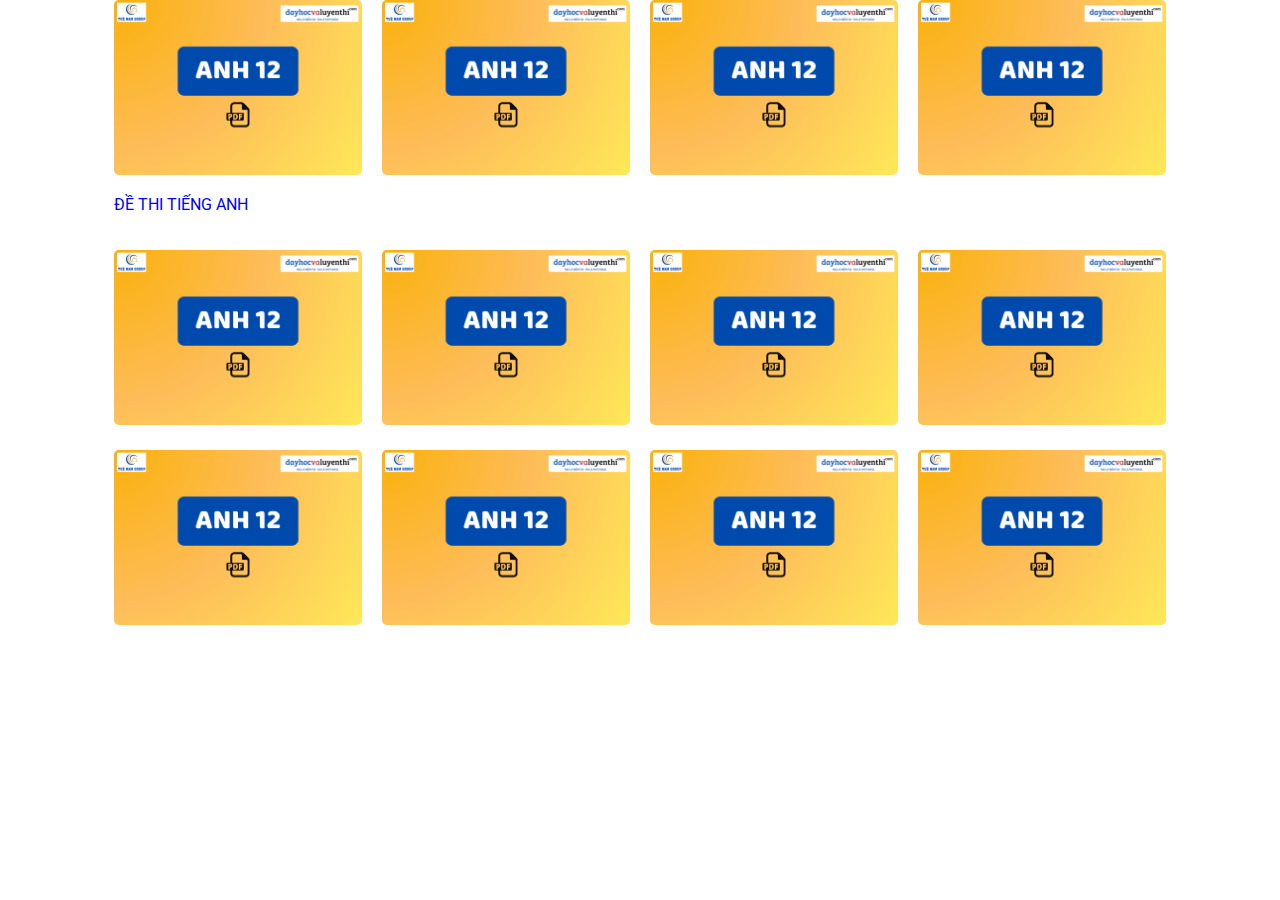
==== tai-lieu.html @ a657208b "mupdate" ====
<!DOCTYPE html>
<html lang="en">
<head>
    <meta charset="UTF-8">
    <meta name="viewport" content="width=device-width, initial-scale=1.0">
    <title>Document</title>
    <link rel="stylesheet" href="assets/css/reset.css">
    <link rel="stylesheet" href="assets/css/base.css">
    <link rel="stylesheet" href="assets/css/style.css">
</head>
<body>
    <a href="https://drive.google.com/file/d/1Sb9Gc4Pd-tYO1y0NOpng1aOOS75IdvAY/view?usp=sharing" target="_blank">
        <div class="tai-lieu">
            <div class="container">
                <div class="inner-wrap">
                    <div class="inner-image">
                        <img src="assets/images/ANH-12.png" alt="">
                    </div>
                    <div class="inner-desc">
                        <p>ĐỀ THI TIẾNG ANH</p>
                    </div>
                </div>
                <div class="inner-wrap">
                    <div class="inner-image">
                        <img src="assets/images/ANH-12.png" alt="">
                    </div>
                </div>
                <div class="inner-wrap">
                    <div class="inner-image">
                        <img src="assets/images/ANH-12.png" alt="">
                    </div>
                </div>
                <div class="inner-wrap">
                    <div class="inner-image">
                        <img src="assets/images/ANH-12.png" alt="">
                    </div>
                </div>
                <div class="inner-wrap">
                    <div class="inner-image">
                        <img src="assets/images/ANH-12.png" alt="">
                    </div>
                </div>
                <div class="inner-wrap">
                    <div class="inner-image">
                        <img src="assets/images/ANH-12.png" alt="">
                    </div>
                </div>
                <div class="inner-wrap">
                    <div class="inner-image">
                        <img src="assets/images/ANH-12.png" alt="">
                    </div>
                </div>
                <div class="inner-wrap">
                    <div class="inner-image">
                        <img src="assets/images/ANH-12.png" alt="">
                    </div>
                </div>
                <div class="inner-wrap">
                    <div class="inner-image">
                        <img src="assets/images/ANH-12.png" alt="">
                    </div>
                </div>
                <div class="inner-wrap">
                    <div class="inner-image">
                        <img src="assets/images/ANH-12.png" alt="">
                    </div>
                </div>
                <div class="inner-wrap">
                    <div class="inner-image">
                        <img src="assets/images/ANH-12.png" alt="">
                    </div>
                </div>
                <div class="inner-wrap">
                    <div class="inner-image">
                        <img src="assets/images/ANH-12.png" alt="">
                    </div>
                </div>
            </div>
        </div>
    </a>
   
</body>
</html>
---- assets/css/base.css ----
@import url('https://fonts.googleapis.com/css2?family=Roboto:ital,wght@0,100;0,300;0,400;0,500;0,700;0,900;1,100;1,300;1,400;1,500;1,700;1,900&display=swap');

:root {
  --color-one: #0049AA;
  --color-two: #FEBD59;
  --color-text:#232323;

  --background-1:#EFEFEF;

  --font: "Roboto", sans-serif;
}

* {
  box-sizing: border-box;
}

body {
  /* margin: 0; */
  font-family: var(--font);
  color: var(--color-text);
}

a {
  text-decoration: none;
}
---- assets/css/style.css ----
/* Header */

html {
    scroll-behavior: smooth;
    overflow-x: hidden;
  }
  
  .container {
    width: 100%;
    max-width: 1440px;
    margin-left: auto;
    margin-right: auto;
  }
  
  .header {
    box-shadow: 0 1px 3px 0 rgba(0, 0, 0, 0.2);
    background: var(--color-one);
    padding: 3px 45px;
    position: sticky;
    top: 0;
    z-index: 1;
  }
  
  .header .inner-wrap {
    display: flex;
    justify-content: space-between;
    align-items: center;
    height: 100px;
  }
  
  .header .inner-logo a {
    display: flex;
    align-items: center;
  }
  
  .header .inner-logo img {
    height: 60px;
    width: auto;
    margin-right: 10px;
  }
  
  .header .inner-logo span {
    font-size: 28px;
    font-weight: 700;
    color: var(--color-two);
    margin-left: 0px;
    letter-spacing: 1px;
  }
  
  .header .inner-logo .edu {
    color: var(--background-1);
    margin-left: 8px;
    letter-spacing: 1px;
  }
  
  .header .inner-menu {
    background-color: var(--color-two);
    align-items: center;
    justify-content: center;
    border-radius: 30px;
    margin-right: 7%;
    padding: 10px 0;
    display: flex;
  }
  
  .header .inner-menu ul {
    list-style: none;
    display: flex;
    margin: 0 ; 
    padding: 0;
    overflow: hidden;
    align-items: center;
  }
  
  .header .inner-menu ul li {
    display: none;
    margin: 0;
  }
  
  .header .inner-menu ul li.show, 
  .header .inner-menu ul li.btn {
    display: inline-block;
  }
  
  .header .inner-menu ul li a {
    display: inline-block;
    padding: 10px;
    color: var(--color-one);
    font-size: 22px;
    font-weight: 700;
    text-transform: uppercase;
    text-decoration: none;
    transition: all 0.3s ease;
  }
  
  .header .inner-menu ul li:hover a {
    color: var(--color-text);
    background-color: var(--background-1);
    border-radius: 30px;
    font-size: 22px;
  }
  
  .header .inner-menu ul li.btn {
    cursor: pointer;
    border-radius: 50%;
    width: 40px;
    height: 40px;
    display: flex;
    align-items: center;
    justify-content: center;
    text-align: center;
    transition: background-color 0.3s ease;
  }
  
  .header .inner-menu ul li.btn:hover {
    background-color: var(--background-1);
  }
  
  .header .inner-menu ul li.btn i {
    font-size: 18px;
    color: var(--color-one);
  }
  
  .header .inner-social ul {
    list-style: none;
    display: flex;
    margin: 0; padding: 0px;
  }
  
  .header .inner-social ul li {
    margin-right: 14px;
  }
  
  .header .inner-social ul li a {
    display: inline-flex;
    align-items: center;
    justify-content: center;
    width: 52px;
    height: 52px;
    background: #fff;
    border-radius: 5px;
    color: var(--color-text);
    font-size: 30px;
    background-color: var(--color-two);
  }
  
  /* End Header */
  
  
  /* Section One */
  
  .section-one {
    width: 100%;
  }
  
  .section-one .inner-wrap {
    display: flex;
    width: 100%;
    background-color: var(--color-two);
  }
  
  .section-one .inner-wrap .box {
    width: 45%;
    justify-content: center;
    align-items: center;
    margin-left: 60px;
    margin-right: 10px;
    padding-top: 150px;
  }	
  
  .section-one .inner-wrap .box .box-left {
    background-color: var(--background-1);
    margin-right: 25.5%;
    margin-left: 17.5%;
    padding: 12px;
    border-top-left-radius: 20px;
    border-bottom-right-radius: 20px;
  }
  
  .section-one .inner-wrap .box .box-left span {
    font-size: 39px;
    font-weight: 500;
    text-transform: lowercase;
    letter-spacing: 1px;
  }
  
  .section-one .inner-wrap .inner-box {
    width: 100%;
  }
  
  .section-one .inner-wrap .inner-box h1 {
    margin-right: 7.5%;
    text-transform: uppercase;
    padding-bottom: 20px;
    font-size: 20px;
    text-align: center;
  }
  
  .section-one .inner-wrap .inner-box p {
    background-color: var(--background-1);
    text-align: center;
    border-radius: 40px;
    padding: 20px;
    font-size: 24px;
    font-weight: 500;
    line-height: 1.6;
    margin-right: 30px;
  }
  
  .section-one .inner-wrap .box-left .slogan-1 {
    color: var(--color-one);
    font-size: 36px;
  }
  
  .section-one .inner-wrap .box-left .slogan-2 {
    color: red;
  }
  
  .section-one .inner-wrap .box-left .slogan-3 {
    color: var(--color-text);
  }
  
  
  .section-one .inner-wrap .box-cover {
    display: flex;
  }
  
  .section-one .inner-wrap .box-cover .box-right {
    display: flex;
    justify-content: center;
    align-items: center;
  }	
  
  .section-one .inner-wrap .box-cover .box-right img {
    border-radius: 40px;
    width: 450px;
    object-fit: cover; 
  }
  
  .section-one .inner-wrap .box-cover .box-right .left {
    height: 580px;
    margin-right: 20px;
  }
  
  .section-one .inner-wrap .box-cover .box-in-down .up {
    margin-bottom: 30px;
  }
  
  .section-one .inner-wrap .box-cover .box-in-down {
    margin-top: 60px;
    margin-bottom: 60px;
  }
  
  .section-one .inner-wrap .box-cover .box-in-down img {
    display: flex;
    width: 400px;
    height: 300px;
    justify-content: center;
    align-items: center;
    border-radius: 40px;
    margin-right: 60px;
  }
  
  /* End Section One */
  
  
  /* Section Two */
  
  .section-two {
    padding-top: 80px;
    padding-bottom: 100px;
    background: var(--background-1);
  }
  
  .section-two .inner-des {
    text-align: center;
    font-size: 36px;
    font-weight: 600;
    margin-bottom: 60px;
    color: #f87305;
  }
  
  .section-two .inner-line {
    display: flex;
    width: 200px;
    height: 3px;
    background: var(--color-one);
    margin: 22px auto;
  }
  
  .section-two .inner-wrap {
    display: flex;
  }
  
  .section-two .inner-wrap .inner-image {
    width: 47%;
    margin-right: 4%;
  }
  
  .section-two .inner-wrap .inner-image img {
    width: 100%;
    height: 650px;
    object-fit: cover;
    border-radius: 20px;
  }
  
  .section-two .inner-wrap .inner-content {
    padding-top: 30px;
    width: 53%;
  }
  
  .section-two .inner-wrap .inner-content .inner-sub-title {
    font-size: 26px;
    color: var(--color-text);
    display: flex;
    justify-content: center;
    align-items: center;
  }
  
  .section-two .inner-wrap .inner-content .inner-sub-title h3 {
    margin: 0;
    margin-bottom: 10px;
  }
  
  .section-two .inner-wrap .inner-content .inner-sub-title i {
    padding-right: 10px;
    color: red;
  }
  
  .section-two .inner-wrap .inner-content .inner-title {
    font-size: 22px;
    padding: 12px 0;
    padding-left: 12px;
    margin-top: 0;
    margin-bottom: 18px;
    background-color: var(--color-two);
    color: var(--color-text);
  }
  
  .section-two .inner-wrap .inner-content .inner-title a {
    color: var(--color-text);
  }
  
  .section-two .inner-wrap .inner-content .inner-title a:hover {
    color: var(--color-one);
  }
  
  .section-two .inner-wrap .inner-content .map {
    border: 3.5px solid var(--color-one);
  }
  
  .section-two .inner-wrap .inner-content .map iframe {
    width: 100%;
  }
  
  /* End Section Two */
  
  
  /* Section Three */
  
  .section-three {
    padding-bottom: 100px;
    background: var(--background-1);
  }
  
  .section-three .inner-des {
    text-align: center;
    font-size: 36px;
    font-weight: 600;
    margin-bottom: 60px;
    color: #f87305;
  }
  
  .section-three .inner-line {
    display: flex;
    width: 200px;
    height: 3px;
    background: var(--color-one);
    margin: 22px auto;
  }
  
  .section-three .inner-wrap {
    display: flex;
  }
  
  .section-three .inner-wrap .inner-image {
    width: 47%;
    margin-left: 4%;
  }
  
  .section-three .inner-wrap .inner-image video {
    width: 100%;
    height: 650px;
    object-fit: cover;
    border-radius: 20px;
  }
  
  .section-three .inner-wrap .inner-content {
    padding-top: 30px;
    width: 53%;
    text-align: center;
  }
  
  .section-three .inner-wrap .inner-content .inner-sub-title {
    font-size: 26px;
    color: var(--color-text);
    display: flex;
    justify-content: center;
    align-items: center;
  }
  
  .section-three .inner-wrap .inner-content .inner-sub-title h3 {
    margin: 0;
    margin-bottom: 10px;
  }
  
  .section-three .inner-wrap .inner-content .inner-sub-title i {
    padding-right: 10px;
    color: red;
  }
  
  .section-three .inner-wrap .inner-content .inner-title {
    font-size: 22px;
    padding: 12px 0;
    margin-top: 0;
    margin-bottom: 18px;
    background-color: var(--color-two);
    color: var(--color-text);
  }
  
  .section-three .inner-wrap .inner-content .inner-title a {
    color: var(--color-text);
  }
  
  .section-three .inner-wrap .inner-content .inner-title a:hover {
    color: var(--color-one);
  }
  
  .section-three .inner-wrap .inner-content .map {
    border: 3.5px solid var(--color-one);
  }
  
  .section-three .inner-wrap .inner-content .map iframe {
    width: 100%;
  }
  
  /* End Section Three */
  
  
  /* Section Four */
  
  .section-four {
    width: 100%;
    background-color: white;
  }
  
  .section-four h2 {
    text-align: center;
    font-size: 32px;
    letter-spacing: 1px;
    background-color: var(--color-two);
    color: black;
    margin: 0;
    padding: 6px 0;
  }
  
  .section-four .container {
    display: flex;
    justify-content: space-around; 
    flex-wrap: wrap;
  }
  
  .section-four .container .inner-wrap {
    width: 23%;
    margin: 150px 10px; 
    padding: 20px;
    text-align: center;
    border: 3px solid black;
    border-radius: 20px;
    background: white;
  }
  
  
  .section-four .container .inner-wrap .inner-image {
    flex-wrap: wrap;
    width: 100%;
    height: 60%;
  }
  
  .section-four .container .inner-wrap img {
    transition: all 0.6s;
    width: 90%;
    height: auto;
  }
  
  .section-four .container .inner-wrap img:hover {
    transform: scale(1.1);
  }
  
  .section-four .container .inner-wrap .inner-title {
    text-transform: uppercase;
    letter-spacing: 1px;
    margin-top: 10px;
  }
  
  .section-four .container .inner-wrap .inner-title p {
    font-size: 23px;
    font-weight: 600;
    padding-top: 0px;
    margin: 0;
    margin-top: 23px;
  }
  
  .section-four .container .inner-wrap .inner-desc {
    margin-top: 5px;
    text-transform: uppercase;
  }
  
  .section-four .container .inner-wrap .inner-desc p {
    text-transform: uppercase;
    color: black;
    font-size: 17px;
    font-weight: 600;
    border-radius: 20px;
    margin: 0;
    padding: 0px 26px;
  }
  
  .section-four .container .inner-wrap .inner-desc-2 {
    margin-top: 20px;
  }
  
  .section-four .container .inner-wrap .inner-desc-2 a {
    background: var(--color-two);
    transition: all 0.45s;
    letter-spacing: 0.6px;
    text-transform: uppercase;
    color: black;
    font-size: 16px;
    font-weight: 600;
    border-radius: 20px;
    padding: 9px 18px;
  }
  
  .section-four .container .inner-wrap .inner-desc-2 a:hover {
    background-color: var(--color-one);
    color: var(--color-two);
  }

  .section-four .container .inner-wrap .show-description {
    margin-top: 8px;
    margin-bottom: 0;
  }
  
  /* End Section Four */
  
  
  /* Section Five */
  
  .section-five {
    width: 100%;
    background-color: #1d59a7;
  }
  
  .section-five h2 {
    text-align: center;
    font-size: 32px;
    letter-spacing: 1px;
    background-color: var(--color-two);
    color: black;
    margin: 0;
    padding: 6px 0;
  }
  
  .section-five .container {
    display: flex;
    justify-content: space-around;
    flex-wrap: wrap;
  }
  
  .section-five .container .inner-wrap {
    width: 26%; 
    padding: 30px;
    text-align: center;
    border: 5px solid var(--color-two);
    border-radius: 20px;
    background: white;
    margin: 150px 0;
  }
  
  .section-five .container .inner-wrap .inner-image {
    margin-left: auto;
    margin-right: auto;
    width: 90%;
    height: 70%;
  }
  
  .section-five .container .inner-wrap img {
    transition: all 0.6s;
    width: 100%;
    height: auto;
  }
  
  .section-five .container .inner-wrap img:hover {
    transform: scale(1.1);
  }
  
  .section-five .container .inner-wrap .inner-title {
    text-transform: uppercase;
    letter-spacing: 1px;
  }
  
  .section-five .container .inner-wrap .inner-title p {
    font-size: 20px;
    font-weight: 600;
    padding-top: 20px;
  }
  
  .section-five .container .inner-wrap .inner-desc {
    margin-top: 30px;
  }
  
  .section-five .container .inner-wrap .inner-desc a {
    background: var(--color-two);
    transition: all 0.45s;
    letter-spacing: 0.6px;
    text-transform: uppercase;
    color: black;
    font-size: 17px;
    font-weight: 600;
    border-radius: 20px;
    padding: 10px 26px;
  }
  
  .section-five .container .inner-wrap .inner-desc a:hover {
    background-color: var(--color-one);
    color: var(--color-two);
  }
  
  /* End Section Five */
  
  
  /* Section Six */
  
  .section-six {
    width: 100%;
    background-color: white;
  }
  
  .section-six h2 {
    text-align: center;
    font-size: 32px;
    letter-spacing: 1px;
    background-color: var(--color-two);
    color: black;
    margin: 0;
    padding: 6px 0;
  }
  
  .section-six .container {
    display: flex;
    justify-content: space-around;
    flex-wrap: wrap;
  }
  
  .section-six .container .inner-wrap {
    width: 23%; 
    margin: 150px 10px; 
    padding: 30px;
    text-align: center;
    border: 3px solid black;
    border-radius: 20px;
    background: white;
    position: relative;
  }
  
  .section-six .container .inner-wrap .inner-image {
    width: 100%;
    height: 50%;
  }
  
  .section-six .container .inner-wrap img {
    transition: all 0.6s;
    width: 100%;
    height: auto;
  }
  
  .section-six .container .inner-wrap img:hover {
    transform: scale(1.1);
  }
  
  .section-six .container .inner-wrap .inner-title {
    text-transform: uppercase;
    padding-top: 20px;
    margin: 0;
    letter-spacing: 1px;
  }
  
  .section-six .container .inner-wrap .inner-title p {
    font-size: 22px;
    font-weight: 600;
    letter-spacing: 1px;
    margin: 0;
    margin-top: 30px;
    margin-bottom: 0px;
  }
  
  
  .section-six .container .inner-wrap .inner-desc a {
    background: var(--color-two);
    transition: all ease 0.6s;
    letter-spacing: 0.6px;
    text-transform: uppercase;
    color: black;
    font-size: 17px;
    font-weight: 600;
    border-radius: 20px;
    padding: 10px 26px;
  }
  
  .section-six .container .inner-wrap .inner-desc a:hover {
    background-color: var(--color-one);
    color: var(--color-two);
  }
  
  .salary {
    display: flex;
    align-items: center;
    justify-content: center;
  }
  
  .salary i {
    padding-right: 6px;
    color: rgb(224, 1, 45);
    font-weight: 800;
  }
  
  .salary i, .salary p {
    padding-bottom: 10px;
    font-size: 19px;
    font-weight: 500;
  }
  
  #overlay {
    position: fixed;
    top: 0;
    left: 0;
    width: 100%;
    height: 100%;
    background-color: rgba(0, 0, 0, 0.8); 
    display: flex;
    justify-content: center;
    align-items: center;
    z-index: 1000;
  }
  
  #job-description {
    background-color: #fff;
    padding: 40px;
    border-radius: 10px;
    max-width: 700px;
    width: 100%;
    box-shadow: 0 0 10px rgba(0, 0, 0, 0.3);
    position: relative; 
  }
  
  #job-description h2 {
    padding: 6px;
    font-size: 20px;
    margin: 14px 0;
  }
  
  #job-description p {
    margin: 4px 0;
    font-size: 18px;
    line-height: 1.6;
  }
  
  #job-description button {
    background-color: var(--color-one); 
    color: var(--color-two);
    border: none;
    padding: 10px 20px;
    border-radius: 5px;
    cursor: pointer;
    position: absolute;
    top: 0px;
    right: 0px;
    font-size: 16px;
    font-weight: 500;
  }
  
  #job-description button:hover {
    background-color: darkorange; 
    color: black;
  }
  
  .show-description {
    background-color: var(--color-one);
    color: var(--color-two);
    outline: 0;
    border: 0;
    padding: 8px;
    margin-bottom: 20px;
    border-radius: 8px;
    font-weight: 500;
    cursor: pointer;
  }
  
  .show-description:hover {
    background: var(--color-two);
    color: var(--color-one);
    font-weight: 600;
    transition: all ease 0.6s;
  }
  
  /* End Section Six */
  
  
  /* Contact */
  
  .contact {
    background-color: var(--color-two);
  }
  
  .contact .container {
    display: flex;
    justify-content: center; 
    align-items: center;
    width: 100%;
    padding-bottom: 100px ;
  }
  
  .contact h2 {
    font-size: 38px;
    text-align: center;
    margin: 0;
    padding-top: 80px;
    padding-bottom: 40px;
    letter-spacing: 1px;
  }
  .contact form {
    width: 800px;
    text-align: center;
  }
  
  form .input-box {
    display: flex;
    justify-content: space-between;
  }
  
  .input-box .input-field {
    width: 49%;
  }
  
  .field .item {
    width: 100%;
    padding: 18px;
    background: var(--background-1);
    outline: none;
    border: 0;
    border-radius: 6px;
    font-size: 16px;
    margin: 9px 0;
  }
  
  .field .error-txt {
    font-size: 14.5px;
    color: #d93025;
    margin-top: -5px;
    margin-bottom: 5px;
    margin-right: 46%;
    display: none;
  }
  
  form .textarea-field .item {
    resize: none;
  }
  
  form .textarea-field .error-txt {
    margin-right: 73%;
    margin-top: -8px;
  }
  
  .button a {
    display: inline-block;
    margin-top: 10px;
    font-size: 22px;
    font-weight: 500;
    padding: 9px 20px;
    background: var(--color-one);
    color: var(--color-two);
    border: 0;
    border-radius: 6px;
    outline: 0;
    letter-spacing: 1px;
    cursor: pointer;
  }
  
  form a:hover {
    font-size: 23px;
    transition: 0.2s ease;
  }

  /* End Contact */
  
  
  /* About us */
  
  .about-us {
    background-color: white;
    height: 400px;
  }
  
  .about-us h2 {
    background-color: var(--color-one);
    color: var(--color-two);
    font-size: 32px;
    padding: 6px 0;
    text-align: center;
    letter-spacing: 1px;
  }
  
  /* End About us */
  
  .footer {
    font-size: 14px;
    padding: 10px;
    text-align: center;
    background-color: var(--color-one);
    color: var(--color-two);
  }

  /* Responsive */
  
  @media (max-width: 1694px) {
    .section-one .inner-wrap .box .box-left span {
      font-size: 33px;
    }
  
    .section-one .inner-wrap .box .box-left {
      margin-right: 29.5%;
      margin-left: 20.5%;
    }
  
    .section-one .inner-wrap .inner-box h1 {
      font-size: 25px;
      margin-left: 12.5%;
    }
  
    .section-one .inner-wrap .inner-box p {
      font-size: 22px;
  
    }
  }
  
  @media (max-width: 1680px) {
    .section-one .inner-wrap .box .box-left span {
      font-size: 33px;
    }
  
    .section-one .inner-wrap .box .box-left {
      margin-right: 29.5%;
      margin-left: 19.5%;
    }
  
    .section-one .inner-wrap .inner-box h1 {
      font-size: 26px;
      margin-left: 9.8%;
    }
  }
  
  @media (max-width: 1667px) {
    .section-one .inner-wrap .box .box-left span {
      font-size: 33px;
    }
  
    .section-one .inner-wrap .box .box-left {
      margin-right: 27.5%;
      margin-left: 19.5%;
    }
  }
  
  @media (max-width: 1665.33px) {
    .section-one .inner-wrap .box .box-left span {
      font-size: 33px;
    }
  
    .section-one .inner-wrap .box .box-left {
      margin-right: 28.5%;
      margin-left: 19.5%;
    }
  }
  
  @media (max-width: 1660px) {
    .section-one .inner-wrap .box .box-left span {
      font-size: 33px;
    }
  
    .section-one .inner-wrap .box .box-left {
      margin-right: 27.5%;
      margin-left: 19.5%;
    }
  
    .section-one .inner-wrap .inner-box h1 {
      font-size: 26px;
      margin-left: 10.2%;
    }
  }
  
  @media (max-width: 1644px) {
    .section-one .inner-wrap .box .box-left span {
      font-size: 33px;
    }
  
    .section-one .inner-wrap .box .box-left {
      margin-right: 32%;
      margin-left: 19.5%;
    }
  
    .section-one .inner-wrap .inner-box h1 {
      font-size: 26px;
      margin-left: 10.2%;
    }
  
    .section-one .inner-wrap .box-cover .box-right img {
      border-radius: 40px;
      width: 380px;
      object-fit: cover; 
    }
  
    .section-one .inner-wrap .box-cover .box-right .left {
      height: 520px;
      margin-right: 20px;
    }
  
    .section-one .inner-wrap .box-cover .box-in-down .up {
      margin-bottom: 30px;
    }
    
    .section-one .inner-wrap .box-cover .box-in-down {
      margin-top: 40px;
      margin-bottom: 40px;
    }
  }
  
  @media (max-width: 1630px) {
    .section-one .inner-wrap .box .box-left span {
      font-size: 33px;
    }
  
    .section-one .inner-wrap .box .box-left {
      margin-right: 30.5%;
      margin-left: 19.5%;
    }
  
    .section-one .inner-wrap .inner-box h1 {
      font-size: 26px;
      margin-left: 10.2%;
    }
  
    .section-one .inner-wrap .box-cover .box-right img {
      border-radius: 40px;
      width: 380px;
      object-fit: cover; 
    }
  
    .section-one .inner-wrap .box-cover .box-right .left {
      height: 520px;
      margin-right: 20px;
    }
  
    .section-one .inner-wrap .box-cover .box-in-down .up {
      margin-bottom: 30px;
    }
    
    .section-one .inner-wrap .box-cover .box-in-down {
      margin-top: 40px;
      margin-bottom: 40px;
    }
  }
  
  @media (max-width: 1618px) {
    .section-one .inner-wrap .box .box-left span {
      font-size: 33px;
    }
  
    .section-one .inner-wrap .box .box-left {
      margin-right: 29.5%;
      margin-left: 19.5%;
    }
  
    .section-one .inner-wrap .box-cover .box-right img {
      border-radius: 40px;
      width: 380px;
      object-fit: cover; 
    }
  
    .section-one .inner-wrap .box-cover .box-right .left {
      height: 520px;
      margin-right: 20px;
    }
  
    .section-one .inner-wrap .box-cover .box-in-down .up {
      margin-bottom: 30px;
    }
    
    .section-one .inner-wrap .box-cover .box-in-down {
      margin-top: 40px;
      margin-bottom: 40px;
    }
  }
  
  @media (max-width: 1599.33px) {
    .section-one .inner-wrap .box .box-left span {
      font-size: 33px;
    }
  
    .section-one .inner-wrap .box .box-left {
      margin-right: 28.5%;
      margin-left: 19.5%;
    }
  
    .section-one .inner-wrap .box-cover .box-right img {
      border-radius: 40px;
      width: 380px;
      object-fit: cover; 
    }
  
    .section-one .inner-wrap .box-cover .box-right .left {
      height: 520px;
      margin-right: 20px;
    }
  
    .section-one .inner-wrap .box-cover .box-in-down .up {
      margin-bottom: 30px;
    }
    
    .section-one .inner-wrap .box-cover .box-in-down {
      margin-top: 40px;
      margin-bottom: 40px;
    }
  }
  
  @media (max-width: 1588px) {
    .section-one .inner-wrap .box .box-left span {
      font-size: 33px;
    }
  
    .section-one .inner-wrap .box .box-left {
      margin-right: 27.5%;
      margin-left: 19.5%;
    }
  
    .section-one .inner-wrap .box-cover .box-right img {
      border-radius: 40px;
      width: 380px;
      object-fit: cover; 
    }
  
    .section-one .inner-wrap .box-cover .box-right .left {
      height: 520px;
      margin-right: 20px;
    }
  
    .section-one .inner-wrap .box-cover .box-in-down .up {
      margin-bottom: 30px;
    }
    
    .section-one .inner-wrap .box-cover .box-in-down {
      margin-top: 40px;
      margin-bottom: 40px;
    }
  }
  
  @media (max-width: 1580px) {
    .section-one .inner-wrap .inner-box p {
      font-size: 22px;
    }
  }
  
  @media (max-width: 1569.33px) {
    .section-one .inner-wrap .box .box-left span {
      font-size: 33px;
    }
  
    .section-one .inner-wrap .box .box-left {
      margin-right: 26.5%;
      margin-left: 19.5%;
    }
  
    .section-one .inner-wrap .box-cover .box-right img {
      border-radius: 40px;
      width: 380px;
      object-fit: cover; 
    }
  
    .section-one .inner-wrap .box-cover .box-right .left {
      height: 520px;
      margin-right: 20px;
    }
  
    .section-one .inner-wrap .box-cover .box-in-down .up {
      margin-bottom: 30px;
    }
    
    .section-one .inner-wrap .box-cover .box-in-down {
      margin-top: 40px;
      margin-bottom: 40px;
    }
  }
  
  @media (max-width: 1568px) {
    .section-one .inner-wrap .box .box-left span {
      font-size: 33px;
    }
  
    .section-one .inner-wrap .box .box-left {
      margin-right: 26%;
      margin-left: 19.5%;
    }
  
    .section-one .inner-wrap .box-cover .box-right img {
      border-radius: 40px;
      width: 380px;
      object-fit: cover; 
    }
  
    .section-one .inner-wrap .box-cover .box-right .left {
      height: 520px;
      margin-right: 20px;
    }
  
    .section-one .inner-wrap .box-cover .box-in-down .up {
      margin-bottom: 30px;
    }
    
    .section-one .inner-wrap .box-cover .box-in-down {
      margin-top: 40px;
      margin-bottom: 40px;
    }
  }
  
  @media (max-width: 1555.33px) {
    .section-one .inner-wrap .box .box-left {
      margin-right: 26%;
      margin-left: 19.5%;
    }
  
    .section-one .inner-wrap .box-cover .box-right .left {
      height: 520px;
      margin-right: 20px;
    }
  
    .section-one .inner-wrap .box-cover .box-in-down .up {
      margin-bottom: 20px;
    }
  
    .section-one .inner-wrap .box-cover .box-in-down img {
      width: 380px;
      height: 280px;
    }
  }
  
  @media (max-width: 1540px) {
    .section-one .inner-wrap .box .box-left {
      margin-right: 26%;
      margin-left: 19.5%;
    }
  
    .section-one .inner-wrap .box-cover .box-right .left {
      height: 480px;
      margin-right: 20px;
    }
  
    .section-one .inner-wrap .box-cover .box-in-down .up {
      margin-bottom: 20px;
    }
  
    .section-one .inner-wrap .box-cover .box-in-down img {
      width: 360px;
      height: 260px;
    }
  }
  
  @media (max-width: 1501.33px) {
    .section-one .inner-wrap .box .box-left {
      margin-right: 26%;
      margin-left: 19.5%;
    }
  
    .section-one .inner-wrap .box-cover .box-right .left {
      height: 460px;
      width: 370px;
      margin-right: 20px;
    }
  
    .section-one .inner-wrap .box-cover .box-in-down .up {
      margin-bottom: 20px;
    }
  
    .section-one .inner-wrap .box-cover .box-in-down img {
      width: 350px;
      height: 250px;
    }
  }
  
  @media (max-width: 1506px) {
    .section-one .inner-wrap .box .box-left {
      margin-right: 24%;
      margin-left: 19.5%;
    }
  }
  
  @media (max-width: 1501.33px) {
    .section-one .inner-wrap .box .box-left {
      margin-right: 25%;
      margin-left: 19.5%;
    }
  }
  
  @media (max-width: 1508px) {
    .section-one .inner-wrap .box .box-left {
      margin-right: 24.5%;
      margin-left: 19.5%;
    }
  }
  
  @media (max-width: 1500px) {
    .container {
      width: 100%;
      max-width: 1340px;
      margin-left: auto;
      margin-right: auto;
    }
  
    .header .inner-menu {
      margin-left: 60px;
    }
  
    .section-one .inner-wrap .box .box-left span {
      font-size: 34px;
    }
  
    .section-one .inner-wrap .box .box-left {
      margin-right: 26.5%;
      margin-left: 18.5%;
      padding: 12px;
    }
  
    .section-one .inner-wrap .inner-box h1 {
      font-size: 22px;
      margin-left: 13.6%;
    }
  
    .section-one .inner-wrap .inner-box p {
      padding: 20px;
      margin-right: 36px;
      font-size: 21px;
    }
  
    .section-one .inner-wrap .box-cover .box-right img {
      border-radius: 40px;
      width: 360px;
      object-fit: cover; 
    }
  
    .section-one .inner-wrap .box-cover .box-right .left {
      height: 470px;
      margin-right: 20px;
    }
  
    .section-one .inner-wrap .box-cover .box-in-down .up {
      margin-bottom: 30px;
    }
    
    .section-one .inner-wrap .box-cover .box-in-down {
      margin-top: 40px;
      margin-bottom: 40px;
    }
  
    .section-one .inner-wrap .box-cover .box-in-down img {
      width: 340px;
      height: 240px;
    }
  
    .section-two .inner-wrap {
      margin: 0 20px;
    }
  
    .section-two .inner-wrap .inner-content .inner-title {
      font-size: 20px;
    }
  
    .section-three .inner-wrap {
      margin: 0 20px;
    }
  
    .section-three .inner-wrap .inner-content .inner-title {
      font-size: 20px;
    }
  
  }
  
  @media (max-width: 1484px) {
    .section-one .inner-wrap .box .box-left {
      margin-right: 23.5%;
      margin-left: 19.5%;
    }
  
    .section-one .inner-wrap .box-cover .box-right .left {
      height: 450px;
      margin-right: 20px;
    }
  
    .section-one .inner-wrap .box-cover .box-in-down .up {
      margin-bottom: 20px;
    }
    
    .section-one .inner-wrap .box-cover .box-in-down {
      margin-top: 40px;
      margin-bottom: 40px;
    }
  
    .section-one .inner-wrap .box-cover .box-in-down img {
      width: 340px;
      height: 240px;
    }
  }
  
  @media (max-width: 1470px) {
    .section-one .inner-wrap .box .box-left {
      margin-right: 22%;
      margin-left: 19.5%;
    }
  
    .section-one .inner-wrap .inner-box h1 {
      margin-left: 14.8%;
    }
  }
  
  @media (max-width: 1458px) {
    .section-one .inner-wrap .box .box-left {
      margin-right: 22%;
      margin-left: 18.5%;
    }
  
    .section-one .inner-wrap .inner-box h1 {
      margin-left: 13.8%;
    }
  }
  
  @media (max-width: 1443.33px) {
    .section-one .inner-wrap .box .box-left {
      margin-right: 24%;
      margin-left: 16.2%;
    }
  
    .section-one .inner-wrap .inner-box h1 {
      margin-left: 12.1%;
    }
    
    .section-one .inner-wrap .box-cover .box-right .left {
      height: 460px;
      width: 340px;
      margin-right: 20px;
    }
    
    .section-one .inner-wrap .box-cover .box-in-down .up {
      margin-bottom: 20px;
    }
    
    .section-one .inner-wrap .box-cover .box-in-down img {
      display: flex;
      width: 350px;
      height: 250px;
    }
  }
  
  @media (max-width: 1440px) {
    .section-one .inner-wrap .box .box-left {
      margin-right: 22%;
      margin-left: 17.1%;
    }
  
    .section-one .inner-wrap .inner-box h1 {
      margin-left: 12.1%;
    }
  }
  
  @media (max-width: 1430.98px) {
    .container {
      width: 100%;
      max-width: 1240px;
      margin-left: auto;
      margin-right: auto;
    }
  
    .header {
      padding: 3px 30px;
    }
  
    .header .inner-logo img {
      height: 55px;
      width: auto;
      margin-right: 10px;
    }
  
    .header .inner-logo span {
      font-size: 26px;
    }
  
    .header .inner-menu {
      margin-left: 80px;
    }
  
    .header .inner-menu ul li a {
      padding: 5px 10px;
      font-size: 20px;
    }
  
    .section-one .inner-wrap .box .box-left span {
      font-size: 34px;
    }
  
    .section-five .container .inner-wrap {
      width: 26%;
      margin-top: 130px;
      margin-bottom: 130px;
      padding: 30px;
      text-align: center;
      border: 1px solid black;
      border-radius: 20px;
      background: white;
    }
  }
  
  @media (max-width: 1430px) {
    .section-five .container .inner-wrap .inner-title p {
      font-size: 20px;
      padding-top: 5px;
    }
  
    .section-six .container .inner-wrap .inner-title p {
      font-size: 21px;
      margin-top: 20px;
      margin-bottom: 0;
    }
  
    .section-six .container .inner-wrap .inner-desc a {
      font-size: 16px;
      padding: 10px 20px;
    }
  
    .salary i, .salary p {
      margin: 13px 0;
      font-size: 17px;
    }
  }
  
  @media (max-width: 1426px) {
    .section-one .inner-wrap .box .box-left {
      margin-right: 22%;
      margin-left: 15.1%;
    }
  
    .section-one .inner-wrap .inner-box h1 {
      margin-left: 10.1%;
      font-size: 22px;
    }
  
    .section-one .inner-wrap .inner-box p {
      font-size: 20px;
    }
  }
  
  @media (max-width: 1427.33px) {
    .section-one .inner-wrap .box .box-left {
      margin-right: 22%;
      margin-left: 15.1%;
    }
  
    .section-one .inner-wrap .inner-box h1 {
      margin-left: 10.1%;
      font-size: 22px;
    }
  
    .section-one .inner-wrap .inner-box p {
      font-size: 20px;
    }
  }
  
  
  @media (max-width: 1414px) {
    .section-one .inner-wrap .box .box-left span {
      font-size: 33px;
    }
  
    .section-one .inner-wrap .box .box-left {
      margin-right: 25.5%;
      margin-left: 18.5%;
    }
  
    .section-one .inner-wrap .box-cover .box-right img {
      width: 320px;
    }
  
    .section-one .inner-wrap .box-cover .box-right .left {
      height: 470px;
    }
  
    .section-one .inner-wrap .box-cover .box-in-down img {
      width: 320px;
      height: 250px;
    }
  
    .section-one .inner-wrap .box-cover .box-in-down .up {
      margin-bottom: 20px;
    }
  
    .section-one .inner-wrap .inner-box h1 {
      margin-left: 13.5%;
      text-transform: uppercase;
      padding-bottom: 20px;
    }
  }
  
  @media (max-width: 1410px) {
    .section-one .inner-wrap .box .box-left {
      margin-right: 25%;
      margin-left: 17.1%;
    }
  
    .section-one .inner-wrap .inner-box h1 {
      margin-left: 11.5%;
    }
  
    .section-one .inner-wrap .box-cover .box-right .left {
      height: 450px;
    }
  }
  
  @media (max-width: 1399.33px) {
    .section-one .inner-wrap .box .box-left {
      margin-right: 24%;
      margin-left: 17.1%;
    }
  
    .section-one .inner-wrap .inner-box h1 {
      margin-left: 11.5%;
    }
  
    .section-one .inner-wrap .box-cover .box-right .left {
      height: 450px;
    }
  }
  
  @media (max-width: 1380px) {
    .section-one .inner-wrap .box .box-left {
      margin-right: 23%;
      margin-left: 16.1%;
    }
  
    .section-one .inner-wrap .inner-box h1 {
      margin-left: 10.5%;
    }
  }
  
  @media (max-width: 1358px) {
    .section-one .inner-wrap .box .box-left {
      margin-right: 20.5%;
      margin-left: 16.1%;
    }
  
    .section-one .inner-wrap .inner-box h1 {
      margin-left: 10.5%;
    }
  
    .section-two .inner-wrap .inner-image {
      width: 47%;
      margin-right: 4%;
    }
    
    .section-two .inner-wrap .inner-image img {
      width: 100%;
      height: 600px;
      object-fit: cover;
      border-radius: 20px;
    }
  
    .section-two .inner-wrap .inner-content .inner-title a {
      font-size: 18px;
    }
  
    .section-two .inner-wrap .inner-content .map {
      border: 3.5px solid var(--color-one);
      height: 400px;
    }
  
    .section-two .inner-wrap .inner-content .map iframe {
      width: 100%;
      height: 100%;
    }
  
    .section-three .inner-wrap .inner-image {
      width: 47%;
      margin-right: 4%;
    }
    
    .section-three .inner-wrap .inner-image img {
      width: 100%;
      height: 600px;
      object-fit: cover;
      border-radius: 20px;
    }
  
    .section-three .inner-wrap .inner-content .inner-title a {
      font-size: 18px;
    }
  
    .section-three .inner-wrap .inner-content .map {
      border: 3.5px solid var(--color-one);
      height: 400px;
    }
  
    .section-three .inner-wrap .inner-content .map iframe {
      width: 100%;
      height: 100%;
    }
  }
  
  @media (max-width: 1342px) {
    .header .inner-logo span {
      font-size: 26px;
    }
  
    .header .inner-logo img {
      height: 50px;
    }
  
    .header .inner-menu ul li a {
      font-size: 19px;
    }
  
    .header .inner-menu ul li:hover a {
      font-size: 20px;
    }
  
    .section-one .inner-wrap .box .box-left {
      margin-right: 20.5%;
      margin-left: 14%;
    }
  
    .section-one .inner-wrap .inner-box h1 {
      margin-left: 7%;
    }
  
    .section-six .container .inner-wrap .inner-image {
      height: 58%;
    }
  }
  
  
  @media (max-width: 1340px) {
    .section-one .inner-wrap .inner-box h1 {
      margin-left: 10.5%;
    }
  
    .header .inner-logo img {
      height: 52px;
      width: auto;
      margin-right: 10px;
    }
  
    .header .inner-menu ul li a {
      padding: 5px 10px;
      font-size: 19px;
    }
  
    .section-one .inner-wrap .box .box-left {
      margin-right: 21.5%;
      margin-left: 13.5%;
      padding: 12px;
    }
  
    .section-one .inner-wrap .box .box-left span {
      font-size: 31px;
    }
  
    .section-one .inner-wrap .inner-box h1 {
      font-size: 20px;
      margin-left: 9.1%;
    }
  
    .section-one .inner-wrap .box-cover .box-right img {
      border-radius: 40px;
      width: 360px;
      object-fit: cover; 
    }
  
    .section-one .inner-wrap .box-cover .box-right .left {
      height: 490px;
      margin-right: 20px;
    }
  
    .section-one .inner-wrap .box-cover .box-in-down .up {
      margin-bottom: 30px;
    }
    
    .section-one .inner-wrap .box-cover .box-in-down {
      margin-top: 40px;
      margin-bottom: 40px;
    }
  
    .section-one .inner-wrap .box-cover .box-in-down img {
      width: 340px;
      height: 240px;
    }
  }
  
  @media (max-width: 1316px) {
    .section-one .inner-wrap .box .box-left {
      margin-right: 22%;
      margin-left: 16.5%;
    }
  
    .section-one .inner-wrap .inner-box h1 {
      margin-left: 11.5%;
    }
  
    .section-one .inner-wrap .box-cover .box-right img {
      border-radius: 40px;
      width: 360px;
      object-fit: cover; 
    }
  
    .section-one .inner-wrap .box-cover .box-right .left {
      height: 420px;
      width: 300px;
      margin-right: 20px;
    }
  
    .section-one .inner-wrap .box-cover .box-in-down .up {
      margin-bottom: 20px;
    }
    
    .section-one .inner-wrap .box-cover .box-in-down img {
      width: 330px;
      height: 230px;
    }
  
    .section-one .inner-wrap .inner-box p {
      font-size: 19px;
      padding: 16px;
      border-radius: 30px;
    }
  }
  
  @media (max-width: 1314px) {
    .header .inner-logo span {
      font-size: 23px;
    }
  }
  
  @media (max-width: 1293px) {
    .header .inner-logo img {
      height: 50px;
    }
  
    .header .inner-menu {
      padding: 8px 0;
    }
  
    .header .inner-menu ul li a {
      padding: 3px 10px;
      font-size: 19px;
    }
  
    .header .inner-menu ul li:hover a {
      font-size: 20px;
    }
  }
  
  @media (max-width: 1300px) {
    .section-one .inner-wrap .box .box-left {
      margin-right: 23%;
      margin-left: 16.5%;
    }
  
    .section-one .inner-wrap .inner-box h1 {
      margin-left: 12.6%;
    }
  
    .section-one .inner-wrap .box-cover .box-right img {
      border-radius: 40px;
      width: 360px;
      object-fit: cover; 
    }
  
    .section-one .inner-wrap .box-cover .box-right .left {
      height: 400px;
      width: 300px;
      margin-right: 20px;
    }
  
    .section-one .inner-wrap .box-cover .box-in-down .up {
      margin-bottom: 20px;
    }
    
    .section-one .inner-wrap .box-cover .box-in-down img {
      width: 300px;
      height: 220px;
    }
  }
  
  @media (max-width: 1297.33px) {
    .section-one .inner-wrap .inner-box h1 {
      margin-left: 10.5%;
    }
  
    .header .inner-logo img {
      height: 46px;
      width: auto;
      margin-right: 10px;
    }
  
    .header .inner-menu ul li a {
      padding: 0px 9px;
      font-size: 18.5px;
    }
  
    .section-one .inner-wrap .box .box-left {
      margin-right: 21.5%;
      margin-left: 14.5%;
      padding: 12px;
    }
  
    .section-one .inner-wrap .box .box-left span {
      font-size: 31px;
    }
  
    .section-one .inner-wrap .inner-box h1 {
      font-size: 20px;
      margin-left: 10.1%;
    }
  
    .section-one .inner-wrap .box-cover .box-right img {
      border-radius: 40px;
      width: 360px;
      object-fit: cover; 
    }
  
    .section-one .inner-wrap .box-cover .box-right .left {
      height: 400px;
      width: 300px;
      margin-right: 20px;
    }
  
    .section-one .inner-wrap .box-cover .box-in-down .up {
      margin-bottom: 20px;
    }
    
    .section-one .inner-wrap .box-cover .box-in-down {
      margin-top: 40px;
      margin-bottom: 40px;
    }
  
    .section-one .inner-wrap .box-cover .box-in-down img {
      width: 310px;
      height: 218px;
    }
  }
  
  @media (max-width: 1263.33px) {
    .section-one .inner-wrap .inner-box h1 {
      margin-left: 10.5%;
    }
  
    .header .inner-logo img {
      height: 46px;
      width: auto;
      margin-right: 10px;
    }
  
    .header .inner-logo span {
      font-size: 16x;
    }
  
    .header .inner-menu ul li a {
      padding: 0px 9px;
      font-size: 18.5px;
    }
  
    .section-one .inner-wrap .box .box-left {
      margin-right: 21.5%;
      margin-left: 13.5%;
      padding: 12px;
    }
  
    .section-one .inner-wrap .box .box-left span {
      font-size: 31px;
    }
  
    .section-one .inner-wrap .inner-box h1 {
      font-size: 20px;
      margin-left: 9.1%;
    }
  }
  
  @media (max-width: 1254px) {
    .section-one .inner-wrap .inner-box h1 {
      margin-left: 10.5%;
    }
  
    .header .inner-logo img {
      height: 46px;
      width: auto;
      margin-right: 10px;
    }
  
    .header .inner-logo span {
      font-size: 16x;
    }
  
    .header .inner-menu ul li a {
      padding: 0px 9px;
      font-size: 18.5px;
    }
  
    .section-one .inner-wrap .box .box-left {
      margin-right: 19.8%;
      margin-left: 13.5%;
      padding: 12px;
    }
  
    .section-one .inner-wrap .box .box-left span {
      font-size: 31px;
    }
  
    .section-one .inner-wrap .inner-box h1 {
      font-size: 20px;
      margin-left: 8.9%;
    }
  
    .section-one .inner-wrap .box {
      padding-top: 100px;
    }	
  
    .header .inner-menu ul li:hover a {
      border-radius: 20px;
      font-size: 19px;
    }
  }
  
  @media (max-width: 1246px) {
    .header .inner-logo img {
      height: 42px;
    }
  
    .header .inner-logo span {
      font-size: 22px;
    } 
  }
  
  @media (max-width: 1246px) {
    .section-one .inner-wrap .box .box-left {
      margin-right: 18%;
      margin-left: 12.5%;
    }
  
    .section-one .inner-wrap .inner-box h1 {
      margin-left: 7.5%;
    }
  
    .section-one .inner-wrap .box {
      padding-top: 80px;
    }	
  }
  
  @media (max-width: 1230px) {
    .header .inner-menu ul li:hover a {
      border-radius: 20px;
      font-size: 19px;
    }
  
  
    .header .inner-menu ul li.btn {
      width: 37px;
      height: 37px;
    }
  }
  
  @media (max-width: 1220px) {
    .header .inner-menu ul li:hover a {
      border-radius: 20px;
      font-size: 18px;
    }
  
    .section-one .inner-wrap .box .box-left {
      margin-right: 18%;
      margin-left: 10.5%;
    }
  
    .section-one .inner-wrap .inner-box h1 {
      margin-left: 5.5%;
    }
  }
  
  @media (max-width: 1220px) {
    .header .inner-menu ul li a {
      border-radius: 20px;
      font-size: 18px;
    }
  
    .section-one .inner-wrap .box .box-left {
      margin-right: 18%;
      margin-left: 10.5%;
    }
  
    .section-one .inner-wrap .inner-box h1 {
      margin-left: 4.5%;
    }
  }
  
  @media (max-width: 1206px) {
    .header {
      padding: 0px 30px;
    }
  
    .section-one .inner-wrap .box-cover .box-right .left {
      height: 380px;
      width: 280px;
      margin-right: 20px;
    }
  
    .section-one .inner-wrap .box-cover .box-in-down img {
      width: 300px;
      height: 208px;
    }
  
    .section-one .inner-wrap .box .box-left {
      margin-right: 20%;
      margin-left: 11.5%;
    }
  
    .section-one .inner-wrap .inner-box h1 {
      margin-left: 5.2%;
    }
  
    .section-one .inner-wrap .inner-box p {
      font-size: 18px;
  
    }
  }
  
  @media (max-width: 1204px) {
    .header .inner-logo span {
      font-size: 21px;
    }
  
    .header .inner-logo {
      height: 42px;
    }
  }
  
  @media (max-width: 1200px) {
    .section-one .inner-wrap .box .box-left {
      margin-right: 18%;
      margin-left: 10.5%;
    }
  }

  
  /* Bars */
  
  .menu-container {
    position: relative;
  }
  
  .inner-menu {
    display: flex;
    justify-content: space-around;
    background-color: #333;
    position: fixed;
    top: 0;
    left: 0;
    width: 100%;
    height: 100%;
    flex-direction: column;
    align-items: center;
    justify-content: center;
    z-index: 1000;
    transform: translateY(-100%);
    transition: transform 0.3s ease-in-out;
  }
  
  .inner-menu ul {
    list-style-type: none;
    margin: 0;
    padding: 0;
    display: flex;
    flex-direction: column;
    align-items: center;
  }
  
  .inner-menu li {
    display: none; 
  }
  
  .inner-menu li.show {
    display: block; 
  }
  
  .inner-menu li a {
    text-decoration: none;
  }
  
  .menu-icon {
    display: none;
    font-size: 28px;
    cursor: pointer;
    padding: 10px 14px;
    background-color: var(--color-two);
    position: fixed;
    border-radius: 5px;
    top: 2.8%;
    right: 0;
    z-index: 1001;
    margin: 0 100px;
  }
  
  .overlay {
    display: none;
    position: fixed;
    top: 0;
    left: 0;
    width: 100%;
    height: 100%;
    background: rgba(0, 0, 0, 0.5);
    z-index: 999;
  }
  
  .close-btn {
    position: absolute;
    top: 10px;
    right: 20px;
    font-size: 30px;
    cursor: pointer;
  }
  
  @media (max-width: 1510px) {
    .menu-icon {
        display: block;
    }
  
    .inner-menu {
        transform: translateY(-100%);
    }
  
    .inner-menu.show {
        transform: translateY(0);
    }
  
    .overlay.show {
        display: block;
    }
  
    .inner-menu ul {
        display: none;
        flex-direction: column;
    }
  
    .inner-menu ul.show {
        display: flex;
    }
  
    .header .inner-social ul {
      list-style: none;
      display: none;
      margin: 0; padding: 0px;
    }
  
    .inner-menu li {
      padding: 14px 20px;
      display: none; 
    }
  }
  
  @media (min-width: 1510px) {
    .menu-icon {
        display: none;
    }
  
    .overlay {
        display: none;
    }
  
    .close-btn {
        display: none;
    }
  
    .inner-menu {
        position: static;
        transform: none;
        flex-direction: row;
        justify-content: space-around;
        height: auto;
        background-color: transparent;
    }
  
    .inner-menu ul {
        display: flex;
        flex-direction: row;
    }
  
    .inner-menu ul.show {
        display: flex;
    }
  }
  
  @media (max-width: 991.98px) {
    .section-one .inner-wrap .box-cover .box-right {
      display: none;
    }
  
    .section-one .inner-wrap .box-cover .box-in-down img {
      display: none;
    }
  
    .section-one .inner-wrap .box {
      width: 100%;
      text-align: center;
      justify-content: center;
      align-items: center;
      margin-left: 60px;
      margin-right: 10px;
      padding: 120px 0;
    }
  
    .section-one .inner-wrap .box .box-left  {
      background-color: var(--color-two);
    }
  
    .section-one .inner-wrap .inner-box  {
      margin-right: auto;
      margin-left: auto;
      padding: 0;
    }
  
    .section-one .inner-wrap .inner-box h1 {
      margin: 0;
      margin-right: 16%;
    }
  
    .section-one .inner-wrap .inner-box p {
      margin: 0;
      margin-top: 10px;
      margin-right: 70px;
    }
  
    .section-four .container .inner-wrap {
      width: 24%; 
      padding: 20px 10px;
      text-align: center;
      border: 3px solid black;
      border-radius: 20px;
      background: white;
    }
  }
  
  @media screen and (max-width: 1200px) {
    .section-four .container .inner-wrap {
      width: 31.33%; 
    }
  }

  @media screen and (max-width: 992px) {
    .section-four .container .inner-wrap {
      width: 31.33%; 
    }
  }

  @media screen and (max-width: 768px) {
    .section-four .container .inner-wrap {
      width: 48%; 
    }
  }

  @media screen and (max-width: 576px) {
    .section-four .container .inner-wrap {
      width: 100%; 
    }
  }
  
  @media screen and (max-width: 1200px) {
    .section-five .container .inner-wrap {
      width: 31.33%; 
    }
  }

  @media screen and (max-width: 992px) {
    .section-five .container .inner-wrap {
      width: 31.33%; 
    }
  }

  @media screen and (max-width: 768px) {
    .section-five .container .inner-wrap {
      width: 48%; 
    }
  }

  @media screen and (max-width: 576px) {
    .section-five .container .inner-wrap {
      width: 100%; 
    }
  }

  @media screen and (max-width: 575px) {
    .section-five .container .inner-wrap {
      width: 100%; 
      margin-bottom: 0;
    }
  }
 
  @media screen and (max-width: 1200px) {
    .section-six .container .inner-wrap {
      width: 31.33%; 
    }
  }

  @media screen and (max-width: 992px) {
    .section-six .container .inner-wrap {
      width: 31.33%; 
    }
  }
  
  @media screen and (max-width: 768px) {
    .section-six .container .inner-wrap {
      width: 48%; 
    }
  }
  
  @media screen and (max-width: 576px) {
    .section-six .container .inner-wrap {
      width: 100%; 
    }
  }
  
  @media screen and (max-width: 575px) {
    .section-six .container .inner-wrap {
      width: 100%; 
      margin-bottom: 0; 
    }
  }
  
  .section-six .container .inner-wrap .inner-image {
    width: 100%;
    height: 60%;
  }
  
  .section-six .container .inner-wrap img {
    transition: all 0.6s;
    width: 100%;
    height: auto;
  }
  
  .section-six .container .inner-wrap img:hover {
    transform: scale(1.1);
  }
  
  .section-six .container .inner-wrap .inner-title {
    text-transform: uppercase;
    letter-spacing: 1px;
  }
  
  .section-six .container .inner-wrap .inner-title p {
    font-size: 20px; 
    font-weight: 600;
    margin-top: 20px; 
    margin-bottom: 10px; 
  }
  
  .section-six .container .inner-wrap .salary {
    display: flex;
    align-items: center;
    justify-content: center;
  }
  
  .section-six .container .inner-wrap .salary i {
    padding-right: 6px;
    color: rgb(224, 1, 45);
    font-weight: 800;
  }
  
  .section-six .container .inner-wrap .salary i,
  .section-six .container .inner-wrap .salary p {
    margin: 0;
    font-size: 17px; 
    font-weight: 500;
  }
  
  .section-six .container .inner-wrap .inner-desc a {
    background: var(--color-two);
    transition: all ease 0.6s;
    letter-spacing: 0.6px;
    text-transform: uppercase;
    color: black;
    font-size: 16px; 
    font-weight: 600;
    border-radius: 20px;
    padding: 10px 26px;
  }
  
  .section-six .container .inner-wrap .inner-desc a:hover {
    background-color: var(--color-one);
    color: var(--color-two);
  }
  
  .show-description {
    background-color: var(--color-one);
    color: var(--color-two);
    outline: 0;
    border: 0;
    padding: 8px;
    margin-bottom: 20px;
    border-radius: 8px;
    font-weight: 500;
    cursor: pointer;
  }
  
  .show-description:hover {
    background: var(--color-two);
    color: var(--color-one);
    font-weight: 600;
    transition: all ease 0.6s;
  }
  
  /* Overlay and job description */
  
  #overlay {
    position: fixed;
    top: 0;
    left: 0;
    width: 100%;
    height: 100%;
    background-color: rgba(0, 0, 0, 0.8); 
    display: flex;
    justify-content: center;
    align-items: center;
    z-index: 1000;
  }
  
  #job-description {
    background-color: #fff;
    padding: 40px;
    border-radius: 10px;
    max-width: 700px;
    width: 100%;
    box-shadow: 0 0 10px rgba(0, 0, 0, 0.3);
    position: relative; 
  }
  
  #job-description h2 {
    padding: 6px;
    font-size: 20px;
    margin: 14px 0;
  }
  
  #job-description p {
    margin: 4px 0;
    font-size: 18px;
    line-height: 1.6;
  }
  
  #job-description button {
    background-color: var(--color-one); 
    color: var(--color-two);
    border: none;
    padding: 10px 20px;
    border-radius: 5px;
    cursor: pointer;
    position: absolute;
    top: 0px;
    right: 0px;
    font-size: 16px;
    font-weight: 500;
  }
  
  #job-description button:hover {
    background-color: darkorange; 
    color: black;
  }
  
  @media screen and (max-width: 575px) {
    #job-description {
      padding: 20px; 
    }
  
    #job-description h2 {
      font-size: 18px; 
    }
  
    #job-description p {
      font-size: 16px;
    }
  }
  
  @media (max-width: 768px) {
    .section-two .inner-wrap {
      display: inline;
    }
  
    .section-two .inner-wrap .inner-image {
      width: 100%;
      height: auto;
    }
  
    .section-two .inner-wrap .inner-content {
      /* flex: 1; */
      padding-top: 30px;
      width: 100%;
    }
    
  }
  
  @media (max-width: 768px) {
    .section-three .inner-wrap {
      display: inline;
    }
  
    .section-three .inner-wrap .inner-image {
      margin-top: 30px;
      width: 100%;
      height: auto;
    }
  
    .section-three .inner-wrap .inner-content {
      /* flex: 1; */
      padding-top: 40px;
      width: 100%;
    }
  
    .section-three .inner-wrap .inner-image {
      margin-left: 0;
    }
  }

  @media (max-width: 1489px) {
    .section-one .inner-wrap .inner-box h1 {
      margin-right: 17.5%;
      text-transform: uppercase;
      padding-bottom: 20px;
      font-size: 16px;
      text-align: center;
    }
  }

  @media (max-width: 1695px) {
    .section-one .inner-wrap .inner-box h1 {
      margin-right: 20.5%;
      text-transform: uppercase;
      padding-bottom: 20px;
      font-size: 18px;
      text-align: center;
    }
  }
  
  @media (max-width: 1189px) {
    .section-one .inner-wrap .box .box-left {
      background-color: var(--color-two);
    }

    .section-one .inner-wrap .inner-box h1 {
      margin-right: 20.5%;
      text-transform: uppercase;
      padding-bottom: 20px;
      font-size: 16px;
      text-align: center;
    }
  }
  
  @media (max-width: 1165.33px) {
    .section-one .inner-wrap .box-cover .box-right {
      display: none;
    }
  
    .section-one .inner-wrap .box-cover .box-in-down img {
      display: none;
    }
  
    .section-one .inner-wrap .box {
      width: 100%;
      margin: 0;
      margin-right: 0;
      margin-left: auto;
      margin-right: auto;
     
    }
  
    .section-one .inner-wrap .box .box-left  {
      text-align: center;
      background-color: var(--color-two);
      margin-right: 0;
      margin-left: 0;
    }
  
    .section-one .inner-wrap .inner-box  {
      margin-right: auto;
      margin-left: auto;
      padding: 0;
    }
  
    .section-one .inner-wrap .inner-box h1 {
      text-align: center;
      width: 100%;
      margin: 0;
      margin-right: auto;
      margin-left: auto;
      text-align: center;
  
    }
  
    .section-one .inner-wrap .inner-box p {
      text-align: center;
      width: 60%;
      margin-left: auto;
      margin-right: auto;
    }
  }
  
  @media (max-width: 1162px) {
    .section-one .inner-wrap .box-cover .box-right {
      display: none;
    }
  
    .section-one .inner-wrap .box-cover .box-in-down img {
      display: none;
    }
  
    .section-one .inner-wrap .box {
      width: 100%;
      margin: 0;
      margin-right: 0;
      margin-left: auto;
      margin-right: auto;
     
    }
  
    .section-one .inner-wrap .box .box-left  {
      text-align: center;
      width: 100%;
      background-color: var(--color-two);
      margin-right: 0;
      margin-left: 0;
      margin-left: auto;
      margin-right: auto;
    }
  
    .section-one .inner-wrap .inner-box  {
      margin-right: auto;
      margin-left: auto;
      padding: 0;
    }
  
    .section-one .inner-wrap .inner-box h1 {
      width: 100%;
      margin: 0;
      margin-right: auto;
      margin-left: auto;
      text-align: center;
  
    }
  
    .section-one .inner-wrap .inner-box p {
      text-align: center;
      width: 60%;
      margin-left: auto;
      margin-right: auto;
    }
  }

  

@media (max-width: 991.98px) {
  .section-one .inner-wrap .inner-box p {
    width: 83%;
  }

  .menu-icon {
    margin: 0 30px;
  }

  .section-four .container .inner-wrap {
    width: 45%;
    margin: 20px 8px;
  }

  .section-four .container {
    padding: 80px 0;
  }

  .section-four .container .inner-wrap .inner-title p {
    font-size: 22px;
    font-weight: 600;
    padding-top: 42px;
    margin: 0;
    margin-top: 23px;
  }

  .section-five .container .inner-wrap .inner-title p {
    font-size: 16px;
    padding-top: 3px;
  }

  .section-six .container .inner-wrap {
    width: 45%;
    margin: 20px 8px;
  }

  .section-six .container {
    padding: 80px 0;
  }

  .section-six .container .inner-wrap .inner-title p {
    margin-top: 28px;
}
}

@media (max-width: 1199.98px) {
  .section-one .inner-wrap .inner-box p {
    margin-bottom: 80px;
  }

  .section-four .container {
    padding: 80px 0;
  }

  .section-four .container .inner-wrap {
    margin: 10px 10px;
  }

  .section-six .container {
    padding: 80px 0;
  }

  .section-six .container .inner-wrap {
    margin: 10px 10px;
  }

  .section-six .container .inner-wrap .inner-title {
    padding-top: 10px;
  }
}

@media (max-width: 575.98px) {
  .menu-icon {
    top: 3%;
    margin: 0 10px;
  }

  .header {
    padding: 3px 5px;
    position: sticky;
    top: 0;
    z-index: 1;
  }

  .section-one .inner-wrap .inner-box h1 {
    font-size: 14px;
  }

  .section-one .inner-wrap .inner-box p {
    text-align: center;
    width: 86%;
    margin-left: auto;
    margin-right: auto;
    padding: 0;
    padding: 5px;
    border-radius: 0%;
    border-radius: 10px;
    margin-bottom: 40px;
  }

  .section-two .inner-des {
    text-align: center;
    font-size: 26px;
    font-weight: 600;
    margin-bottom: 60px;
    color: #f87305;
  }

  .section-two .inner-wrap .inner-image {
    width: 92%;
    margin-left: auto;
    margin-right: auto;
  }

  .section-two .inner-wrap .inner-image img {
    width: 100%;
    height: auto;
  }

  .section-two {
    padding-top: 50px;
    padding-bottom: 0px;
  }

  .section-three .inner-wrap .inner-image {
    width: 92%;
    margin-left: auto;
    margin-right: auto;
  }

  .section-three .inner-wrap .inner-image img {
    width: 100%;
    height: auto;
  }

  .section-three {
    padding-top: 0px;
    padding-bottom: 40px;
  }

  .section-four .container .inner-wrap {
    width: 90%;
    margin: 20px 8px;
  }

  .section-four .container .inner-wrap .inner-title p {
    margin-top: 10px;
  }

  .section-four .container {
    padding: 80px 0;
  }

  .section-four .container .inner-wrap .inner-title p {
    font-size: 22px;
    font-weight: 600;
    padding-top: 8px;
    margin: 0;
    margin-top: 23px;
  }

  .section-five .container .inner-wrap {
    width: 90%;
    margin: 20px 8px;
  }

  .section-five .container {
    padding: 80px 0;
  }

  .section-five .container .inner-wrap .inner-title p {
    font-size: 22px;
    font-weight: 600;
    padding-top: 12px;
    margin: 0;
    margin-top: 23px;
  }

  .section-six .container .inner-wrap {
    width: 90%;
    margin: 20px 8px;
  }

  .section-six .container {
    padding: 80px 0;
  }

  .section-six .container .inner-wrap .inner-title p {
    font-size: 22px;
    font-weight: 600;
    padding-top: 18px;
    margin: 0;
    margin-top: 14px;
  }

  #job-description button {
    padding: 8px 14px;
    top: 0px;
    right: -2px;
    font-size: 14px;
    font-weight: 500;
    text-align: center;
    border-radius: 0px;
}

  .contact form {
    padding: 0 2px;
  }
}
  
/* End Bars */

/* End Responsive */


/* Social Media */

/* Container holding all the icons */
.icon-container {
  position: fixed;
  right: 0px;
  top: 80%;
  transform: translateY(-50%);
  display: flex;
  flex-direction: column;
  gap: 15px;
  z-index: 1000;
}

/* Individual icon box */
.icon {
  display: flex;
  flex-direction: column;
  align-items: center;
  text-decoration: none;
  padding: 10px;
  background-color: aliceblue;
  border-top-left-radius: 10px;
  border-bottom-left-radius: 10px;
  box-shadow: 0 4px 12px rgba(0, 0, 0, 0.1);
  transition: transform 0.2s, box-shadow 0.2s;
  width: 90px;
  height: 90px;
}

/* Icon images */
.icon img {
  width: 45px;
  height: 45px;
  margin-bottom: 10px;
  animation: halfRotateShake 0.6s infinite;
}

/* Icon labels */
.icon span {
  font-family: Arial, sans-serif;
  font-size: 14px;
  font-weight: 600;
  color: #000;
  text-align: center;
}

/* Hover effect */
.icon:hover {
  transform: translateY(-5px);
  box-shadow: 0 6px 20px rgba(0, 0, 0, 0.2);
}

/* Shake animation */
@keyframes halfRotateShake {
  0%, 100% { transform: rotate(0deg); }
  25% { transform: rotate(-15deg); }
  50% { transform: rotate(15deg); }
  75% { transform: rotate(-15deg); }
}

/* End Social Media */


.video-container {
  position: relative;
}

.video-popup-fullscreen {
  position: fixed;
  top: 0;
  left: 0;
  width: 100%;
  height: 100%;
  background-color: rgba(0, 0, 0, 0.8);
  display: flex;
  justify-content: center;
  align-items: center;
  z-index: 9999;
}

.video-popup-fullscreen video {
  width: 90%;
  height: auto;
}

.close-popup {
  position: absolute;
  top: 10px;
  right: 10px;
  color: white;
  font-size: 30px;
  cursor: pointer;
}


/* document */

.tai-lieu{
  width: 100%;
  background-color: white;
}

.tai-lieu .container{
  display: flex;
  justify-content: center;
  flex-wrap: wrap;
  gap: 20px;
}

.tai-lieu .container .inner-wrap {
  width: 20%;
  /* margin: 150px 0px;  */
  background: white;
  
}

.tai-lieu .container .inner-wrap .inner-image {
  flex-wrap: wrap;
  width: 100%;
  height: auto;
}

.tai-lieu .container .inner-wrap img {
  transition: all 0.5s;
  border: none;
  border-radius: 5px;
  width: 100%;
}

.tai-lieu .container .inner-wrap img:hover {
  transform: scale(1.03);
  cursor: pointer;
}

/* End document */
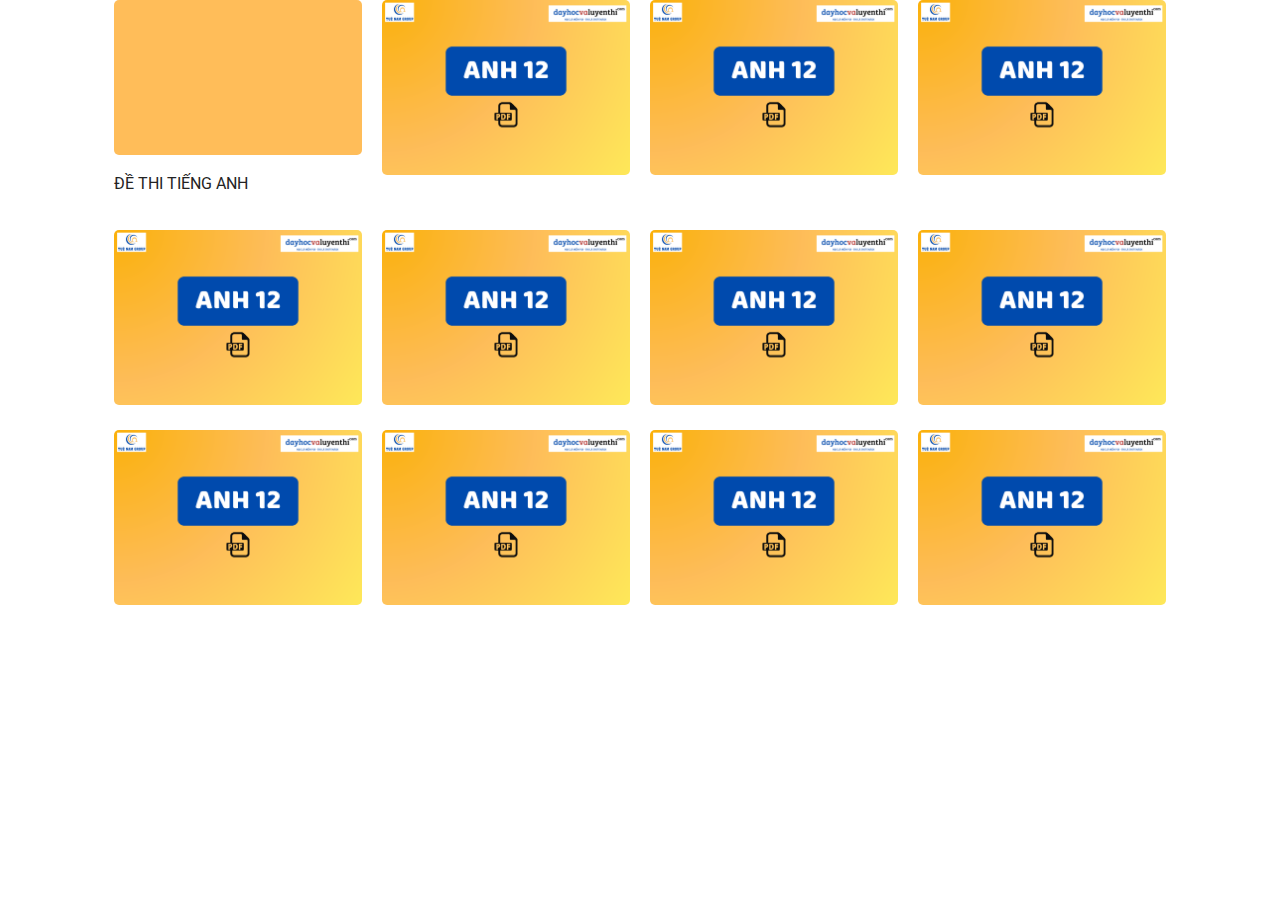
==== commit 24740711: "update" ====
--- a/tai-lieu.html
+++ b/tai-lieu.html
@@ -9,12 +9,13 @@
     <link rel="stylesheet" href="assets/css/style.css">
 </head>
 <body>
-    <a href="https://drive.google.com/file/d/1Sb9Gc4Pd-tYO1y0NOpng1aOOS75IdvAY/view?usp=sharing" target="_blank">
         <div class="tai-lieu">
             <div class="container">
                 <div class="inner-wrap">
                     <div class="inner-image">
-                        <img src="assets/images/ANH-12.png" alt="">
+                        <a href="https://drive.google.com/file/d/1Sb9Gc4Pd-tYO1y0NOpng1aOOS75IdvAY/view" target="_blank">
+                            <img src="assets/images/Thiết kế chưa có tên (2).png" alt="">
+                        </a>
                     </div>
                     <div class="inner-desc">
                         <p>ĐỀ THI TIẾNG ANH</p>
@@ -22,7 +23,9 @@
                 </div>
                 <div class="inner-wrap">
                     <div class="inner-image">
-                        <img src="assets/images/ANH-12.png" alt="">
+                        <a href="https://drive.google.com/file/d/1mFTOPyYTFI3i_N7ZUQbV36v04qelww_t/view?usp=sharing" target="_blank">
+                            <img src="assets/images/ANH-12.png" alt="">
+                        </a>
                     </div>
                 </div>
                 <div class="inner-wrap">
@@ -77,7 +80,5 @@
                 </div>
             </div>
         </div>
-    </a>
-   
 </body>
 </html>--- a/assets/css/style.css
+++ b/assets/css/style.css
@@ -3132,4 +3132,36 @@
   cursor: pointer;
 }
 
+@media(max-width: 1200px){
+  .tai-lieu{
+    width: 100%;
+    background-color: white;
+  }
+}
+
+@media(max-width: 992px){
+  .tai-lieu{
+    width: 100%;
+    background-color: white;
+  }
+
+  .tai-lieu .container .inner-wrap {
+    width: 30%;
+    background: white;
+    
+  }
+}
+
+@media(max-width: 768px){
+  .tai-lieu .container .inner-wrap {
+    width: 40%;
+  }
+}
+
+@media(max-width: 576px){
+  .tai-lieu .container .inner-wrap {
+    width: 80%;
+  }
+}
+
 /* End document */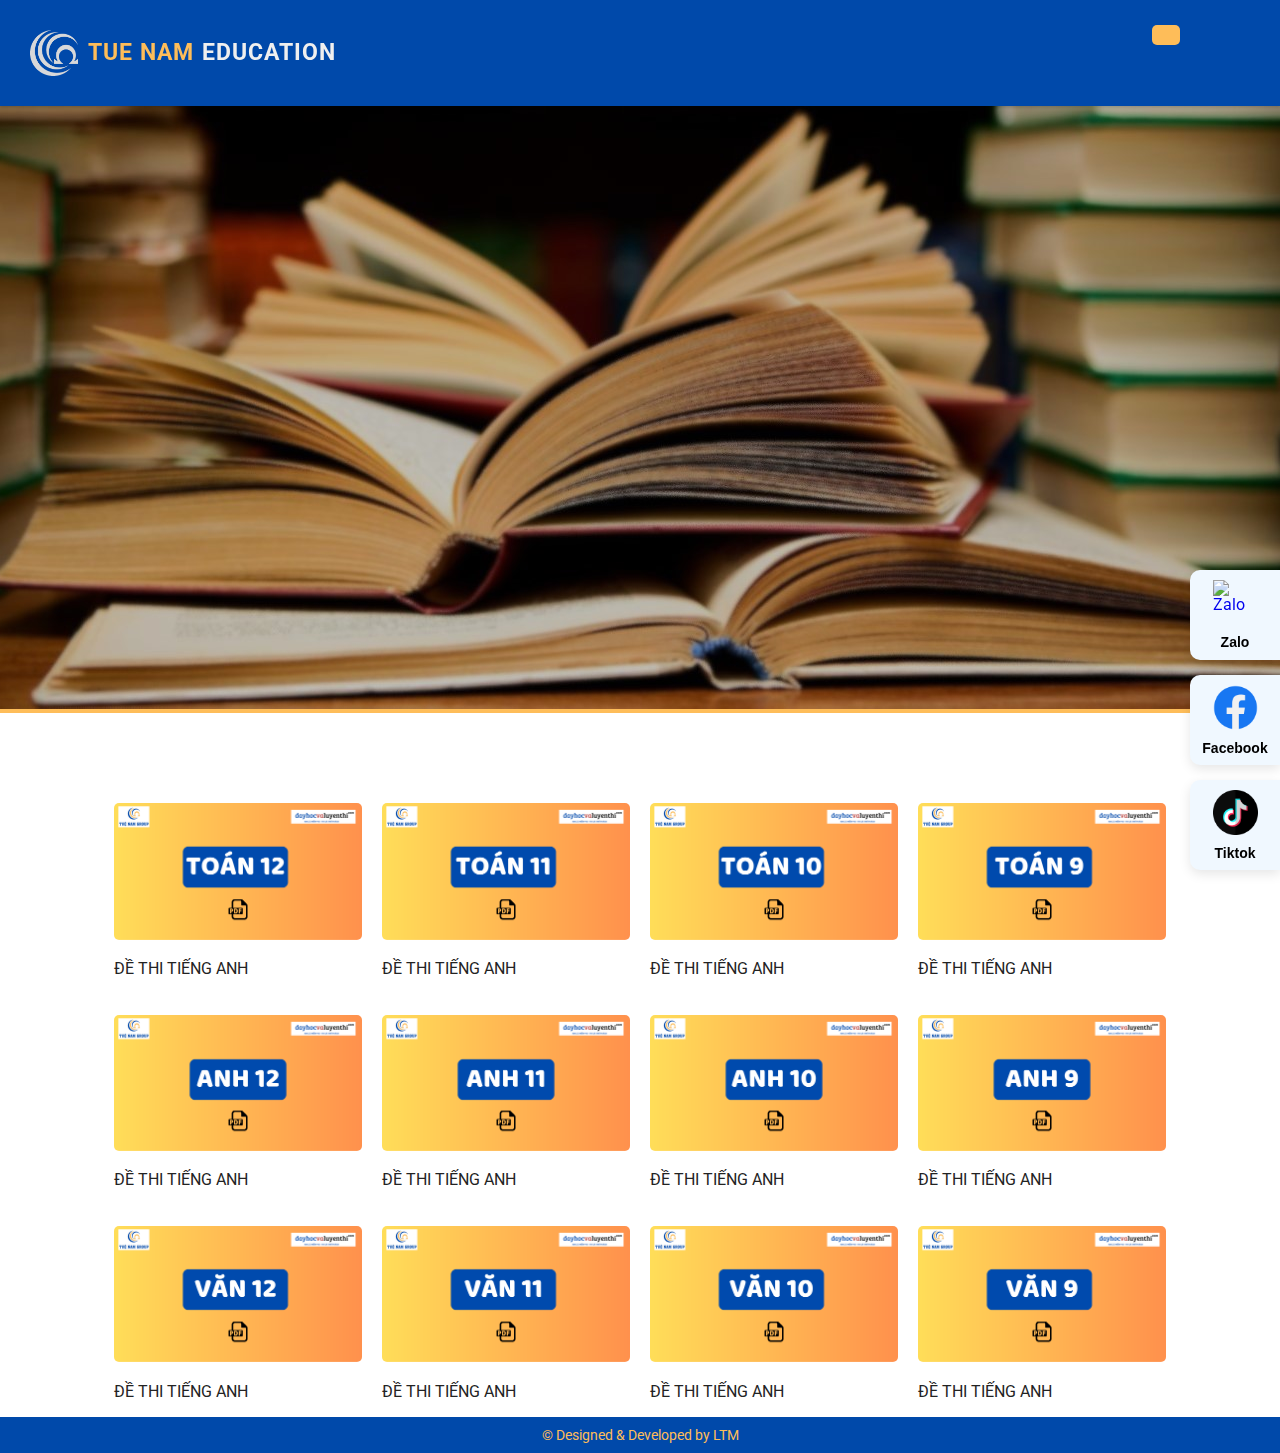
==== commit 6e51b641: "update" ====
--- a/tai-lieu.html
+++ b/tai-lieu.html
@@ -1,84 +1,218 @@
 <!DOCTYPE html>
 <html lang="en">
 <head>
-    <meta charset="UTF-8">
-    <meta name="viewport" content="width=device-width, initial-scale=1.0">
-    <title>Document</title>
-    <link rel="stylesheet" href="assets/css/reset.css">
-    <link rel="stylesheet" href="assets/css/base.css">
-    <link rel="stylesheet" href="assets/css/style.css">
+  <meta charset="UTF-8">
+  <meta name="viewport" content="width=device-width, initial-scale=1.0">
+  <title>Tuệ Nam Education</title>
+  <link rel="stylesheet" href="https://cdnjs.cloudflare.com/ajax/libs/font-awesome/6.5.2/css/all.min.css" integrity="sha512-SnH5WK+bZxgPHs44uWIX+LLJAJ9/2PkPKZ5QiAj6Ta86w+fsb2TkcmfRyVX3pBnMFcV7oQPJkl9QevSCWr3W6A==" crossorigin="anonymous" referrerpolicy="no-referrer" />
+  <link rel="icon" href="assets/images/logo-tue-nam.png">
+  <link rel="stylesheet" href="assets/css/reset.css">
+  <link rel="stylesheet" href="assets/css/base.css">
+  <link rel="stylesheet" href="assets/css/style.css">
 </head>
 <body>
-        <div class="tai-lieu">
-            <div class="container">
-                <div class="inner-wrap">
-                    <div class="inner-image">
-                        <a href="https://drive.google.com/file/d/1Sb9Gc4Pd-tYO1y0NOpng1aOOS75IdvAY/view" target="_blank">
-                            <img src="assets/images/Thiết kế chưa có tên (2).png" alt="">
-                        </a>
-                    </div>
-                    <div class="inner-desc">
-                        <p>ĐỀ THI TIẾNG ANH</p>
-                    </div>
-                </div>
-                <div class="inner-wrap">
-                    <div class="inner-image">
-                        <a href="https://drive.google.com/file/d/1mFTOPyYTFI3i_N7ZUQbV36v04qelww_t/view?usp=sharing" target="_blank">
-                            <img src="assets/images/ANH-12.png" alt="">
-                        </a>
-                    </div>
-                </div>
-                <div class="inner-wrap">
-                    <div class="inner-image">
-                        <img src="assets/images/ANH-12.png" alt="">
-                    </div>
-                </div>
-                <div class="inner-wrap">
-                    <div class="inner-image">
-                        <img src="assets/images/ANH-12.png" alt="">
-                    </div>
-                </div>
-                <div class="inner-wrap">
-                    <div class="inner-image">
-                        <img src="assets/images/ANH-12.png" alt="">
-                    </div>
-                </div>
-                <div class="inner-wrap">
-                    <div class="inner-image">
-                        <img src="assets/images/ANH-12.png" alt="">
-                    </div>
-                </div>
-                <div class="inner-wrap">
-                    <div class="inner-image">
-                        <img src="assets/images/ANH-12.png" alt="">
-                    </div>
-                </div>
-                <div class="inner-wrap">
-                    <div class="inner-image">
-                        <img src="assets/images/ANH-12.png" alt="">
-                    </div>
-                </div>
-                <div class="inner-wrap">
-                    <div class="inner-image">
-                        <img src="assets/images/ANH-12.png" alt="">
-                    </div>
-                </div>
-                <div class="inner-wrap">
-                    <div class="inner-image">
-                        <img src="assets/images/ANH-12.png" alt="">
-                    </div>
-                </div>
-                <div class="inner-wrap">
-                    <div class="inner-image">
-                        <img src="assets/images/ANH-12.png" alt="">
-                    </div>
-                </div>
-                <div class="inner-wrap">
-                    <div class="inner-image">
-                        <img src="assets/images/ANH-12.png" alt="">
-                    </div>
-                </div>
-            </div>
-        </div>
+<header class="header">
+    <div class="inner-wrap">
+    <div class="inner-logo">
+      <a href="#">
+        <img src="assets/images/Remove-bg.ai_1719714851964.png" alt="logo">
+        <span>TUE NAM</span>
+        <span class="edu">EDUCATION</span>
+      </a>
+      <!-- <span class="des">DẠY HỌC VÀ LUYỆN THI</span> -->
+    </div>
+    <div class="menu-container">
+      <div class="menu-icon" onclick="toggleMenu()">
+          <i class="fas fa-bars"></i>
+      </div>
+      <div class="overlay" onclick="toggleMenu()"></div>
+      <div class="inner-menu">
+          <div class="close-btn" onclick="toggleMenu()">
+              <i class="fas fa-times"></i>
+          </div>
+          <ul>
+              <li class="btn" onclick="prevPage()"><i class="fas fa-angle-left"></i></li>
+              <li class="numb"><a href="index.html#home">Giới thiệu</a></li>
+              <li class="numb"><a href="index.html#khoa-hoc">Khóa học</a></li>
+              <li class="numb"><a href="index.html#dich-vu">Dịch vụ</a></li>
+              <li class="numb"><a href="index.html#tuyen-dung">Tuyển dụng</a></li>
+              <li class="numb"><a href="index.html#lien-he">Liên hệ</a></li>
+              <li class="numb"><a href="tai-lieu.html">Tài Liệu</a></li>
+              <li class="btn" onclick="nextPage()"><i class="fas fa-angle-right"></i></li>
+          </ul>
+      </div>
+    </div>
+    <div class="inner-social">
+      <ul>
+        <li>
+          <a href="https://zalo.me/0369984849" target="_blank">
+            <i class="fa-solid fa-phone"></i>
+          </a>
+        </li>
+        <li>
+          <a href="https://www.facebook.com/profile.php?id=61560259781388&mibextid=LQQJ4d" target="_blank">
+            <i class="fa-brands fa-facebook-f"></i>
+          </a>
+        </li>
+        <li>
+          <a href="https://www.facebook.com/messages/t/348551191668350" target="_blank">
+            <i class="fa-brands fa-facebook-messenger"></i>
+          </a>
+        </li>
+      </ul>
+    </div>
+    </div>
+</header>
+
+
+<!-- Image -->
+<div class="image">
+  <div class="inner-image">
+    <img src="assets/images/sach.jpg" alt="Hình ảnh sách">
+  </div>
+</div>
+<!-- End Image -->
+
+
+<!-- Document -->
+<div class="tai-lieu">
+  <div class="container">
+    <div class="inner-wrap">
+        <div class="inner-image">
+          <a href="https://drive.google.com/file/d/1Sb9Gc4Pd-tYO1y0NOpng1aOOS75IdvAY/view" target="_blank">
+            <img src="assets/images/TOÁN-12.png" alt="">
+          </a>
+        </div>
+        <div class="inner-desc">
+          <p>ĐỀ THI TIẾNG ANH</p>
+        </div>
+      </div>
+      <div class="inner-wrap">
+        <div class="inner-image">
+          <a href="https://drive.google.com/file/d/1mFTOPyYTFI3i_N7ZUQbV36v04qelww_t/view?usp=sharing" target="_blank">
+            <img src="assets/images/TOÁN-11.png" alt="">
+          </a>
+        </div>
+        <div class="inner-desc">
+          <p>ĐỀ THI TIẾNG ANH</p>
+        </div>
+      </div>
+      <div class="inner-wrap">
+        <div class="inner-image">
+          <img src="assets/images/TOÁN-10.png" alt="">
+        </div>
+        <div class="inner-desc">
+          <p>ĐỀ THI TIẾNG ANH</p>
+        </div>
+      </div>
+      <div class="inner-wrap">
+        <div class="inner-image">
+          <img src="assets/images/TOÁN-9.png" alt="">
+        </div>
+        <div class="inner-desc">
+          <p>ĐỀ THI TIẾNG ANH</p>
+        </div>
+      </div>
+      <div class="inner-wrap">
+        <div class="inner-image">
+          <img src="assets/images/ANH-12.png" alt="">
+        </div>
+        <div class="inner-desc">
+          <p>ĐỀ THI TIẾNG ANH</p>
+        </div>
+      </div>
+      <div class="inner-wrap">
+        <div class="inner-image">
+          <img src="assets/images/ANH-11.png" alt="">
+        </div>
+        <div class="inner-desc">
+          <p>ĐỀ THI TIẾNG ANH</p>
+        </div>
+      </div>
+      <div class="inner-wrap">
+        <div class="inner-image">
+          <img src="assets/images/ANH-10.png" alt="">
+        </div>
+        <div class="inner-desc">
+          <p>ĐỀ THI TIẾNG ANH</p>
+        </div>
+      </div>
+      <div class="inner-wrap">
+        <div class="inner-image">
+          <img src="assets/images/ANH-9.png" alt="">
+        </div>
+        <div class="inner-desc">
+          <p>ĐỀ THI TIẾNG ANH</p>
+        </div>
+      </div>
+      <div class="inner-wrap">
+        <div class="inner-image">
+          <img src="assets/images/VĂN-12.png" alt="">
+        </div>
+        <div class="inner-desc">
+          <p>ĐỀ THI TIẾNG ANH</p>
+        </div>
+      </div>
+      <div class="inner-wrap">
+        <div class="inner-image">
+          <img src="assets/images/VĂN-11.png" alt="">
+        </div>
+        <div class="inner-desc">
+          <p>ĐỀ THI TIẾNG ANH</p>
+        </div>
+      </div>
+      <div class="inner-wrap">
+        <div class="inner-image">
+          <img src="assets/images/VĂN-10.png" alt="">
+        </div>
+        <div class="inner-desc">
+          <p>ĐỀ THI TIẾNG ANH</p>
+        </div>
+      </div>
+      <div class="inner-wrap">
+        <div class="inner-image">
+          <img src="assets/images/VĂN-9.png" alt="">
+        </div>
+        <div class="inner-desc">
+          <p>ĐỀ THI TIẾNG ANH</p>
+        </div>
+      </div>
+  </div>
+</div>
+
+
+<!-- End Document -->
+<div class="icon-container">
+  <!-- Zalo Icon -->
+  <a href="https://zalo.me/0369984849" target="_blank" class="icon">
+      <img src="https://cdn1.iconfinder.com/data/icons/logos-brands-in-colors/2500/zalo-seeklogo.com-1024.png" alt="Zalo">
+      <span>Zalo</span>
+  </a>
+  
+  <!-- Messenger Icon -->
+  <a href="https://www.facebook.com/trungtamdayhocvaluyenthi" target="_blank" class="icon">
+      <img src="assets/images/communication.png" alt="Facebook">
+      <span>Facebook</span>
+  </a>
+  
+  <!-- Phone Icon -->
+  <a href="https://www.tiktok.com/@dayhocvaluyenthi" target="_blank" class="icon">
+      <img src="assets/images/tik-tok.png" alt="Tiktok">
+      <span>Tiktok</span>
+  </a>
+</div>
+  
+  <!-- Footer -->
+<div class="footer">
+  © Designed & Developed by LTM
+</div>
+<!-- End Footer -->
+  
+  
+<!-- Javascript -->
+<script src="assets/js/script.js"></script>
+<!-- Javascript -->
+
 </body>
-</html>+</html>
+
--- a/assets/css/style.css
+++ b/assets/css/style.css
@@ -232,9 +232,9 @@
   }	
   
   .section-one .inner-wrap .box-cover .box-right img {
-    border-radius: 40px;
+    /* border-radius: 40px; */
     width: 450px;
-    object-fit: cover; 
+    object-fit: contain; 
   }
   
   .section-one .inner-wrap .box-cover .box-right .left {
@@ -3044,6 +3044,7 @@
   text-align: center;
 }
 
+
 /* Hover effect */
 .icon:hover {
   transform: translateY(-5px);
@@ -3057,7 +3058,6 @@
   50% { transform: rotate(15deg); }
   75% { transform: rotate(-15deg); }
 }
-
 /* End Social Media */
 
 
@@ -3093,8 +3093,22 @@
 }
 
 
+/* Image */
+.image{
+  background-color: var(--color-two);
+  height: 90%;
+  width: 100%;
+  display: flex;
+  justify-content: center;
+  align-items: center;
+  overflow: hidden;
+  margin-bottom: 90px;
+  object-fit: scale-down;
+}
+/* End Image */
+
+
 /* document */
-
 .tai-lieu{
   width: 100%;
   background-color: white;
@@ -3148,7 +3162,6 @@
   .tai-lieu .container .inner-wrap {
     width: 30%;
     background: white;
-    
   }
 }
 
